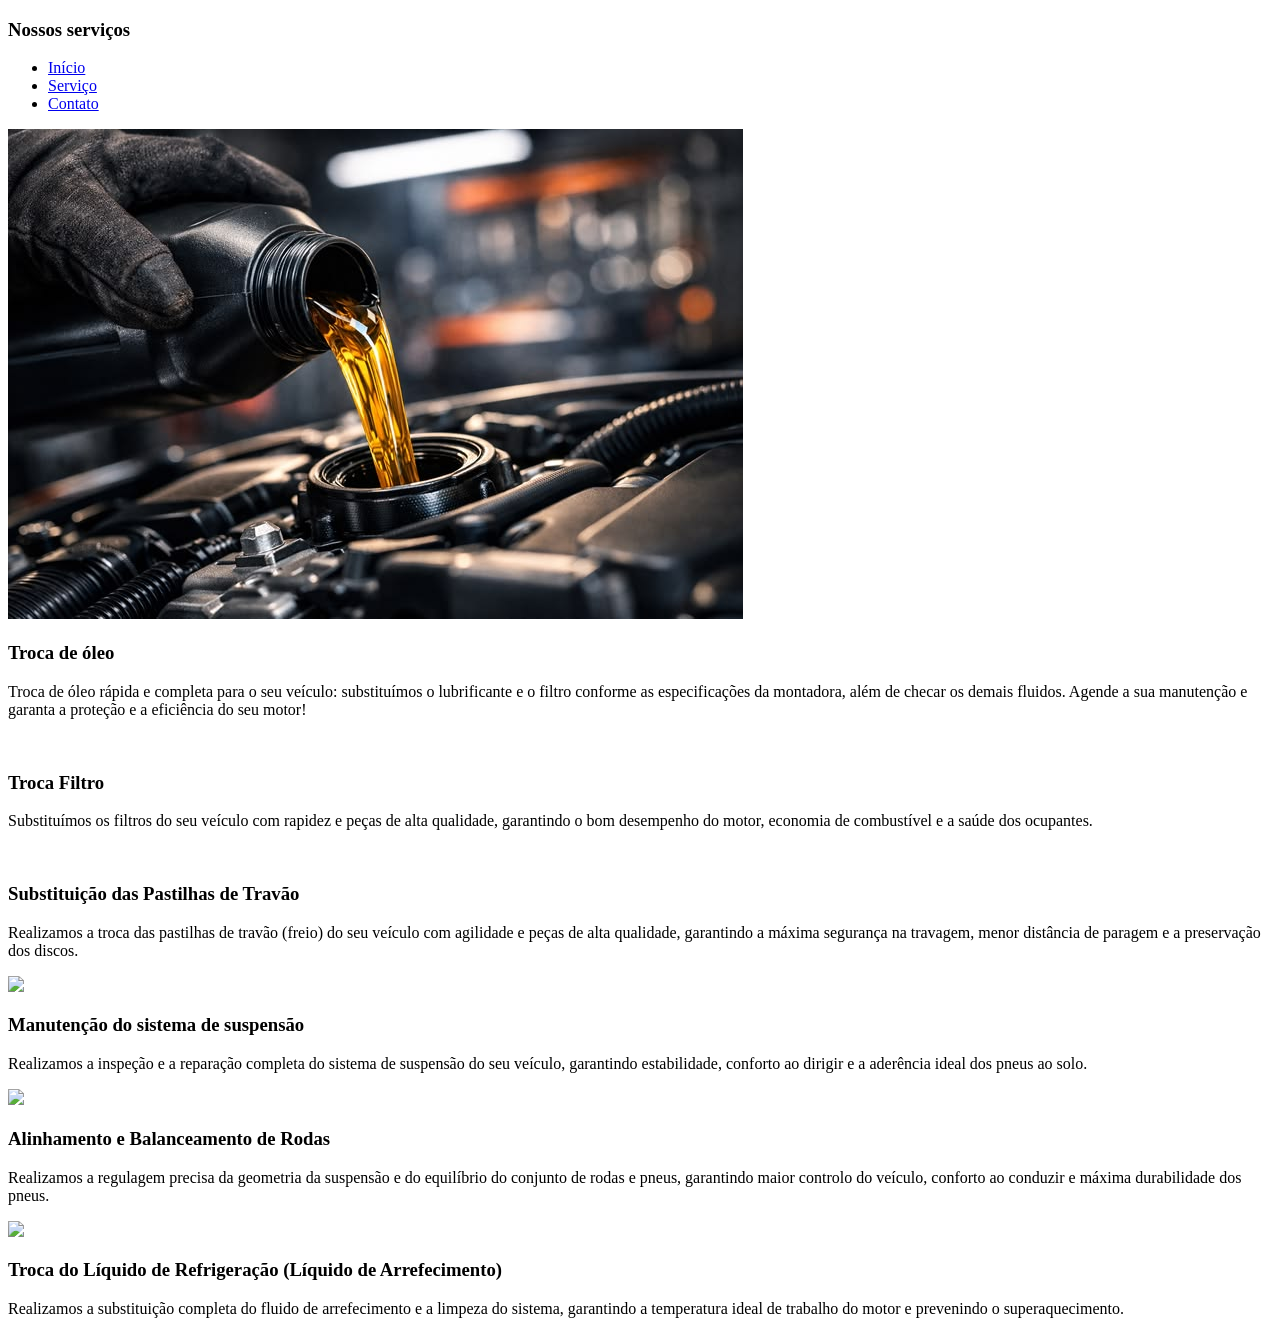
==== pages/servico.html @ 8bd4774e "Pronto" ====
<!DOCTYPE html>
<html lang="pt-BR">
<head>
    <meta charset="UTF-8">
    <title>Osvaldo-motors</title>
    <link rel="stylesheet" href="../css/servico.css"/>
</head>

<body>
    <header>
        <section id="container1">

            <section id="servico">
            <h1>Nossos serviços</h1>
        </section>

             <section id="menu1">
                <nav class="navmenu1">
                    <ul class="nav-list1">
                        <li><a href="../index.html">Início</a></li>
                        <li><a href="./pages/servico.html">Serviço</a></li>
                        <li><a href="/pages/contato.html">Contato</a></li>
                    </ul>
                </nav>
            </section>

    </header>

    <main>

     <section id="card">
             <article class="cards">
                <img src="../assets/trocaoleo.jpg" alt="">
                <h3>Troca de óleo</h3>
                <p>Troca de óleo rápida e completa para o seu veículo: substituímos o lubrificante e o filtro conforme as especificações da montadora, além de checar os demais fluidos. Agende a sua manutenção e garanta a proteção e a eficiência do seu motor!</p>
            </article>
        
            <article class="cards">
                <img src="../assets/filtro.jpeg" alt="">
                <h3>Troca Filtro</h3>
                <p>Substituímos os filtros do seu veículo com rapidez e peças de alta qualidade, garantindo o bom desempenho do motor, economia de combustível e a saúde dos ocupantes.</p>
            </article>

            <article class="cards">
                <img src="../assets/pastilha.jpg" alt="">
                <h3>Substituição das Pastilhas de Travão</h3>
                <p>Realizamos a troca das pastilhas de travão (freio) do seu veículo com agilidade e peças de alta qualidade, garantindo a máxima segurança na travagem, menor distância de paragem e a preservação dos discos.</p>
            </article>

            <article class="cards">
                <img src="../assets/manutencao.jpeg">
                <h3>Manutenção do sistema de suspensão</h3>
                <p>Realizamos a inspeção e a reparação completa do sistema de suspensão do seu veículo, garantindo estabilidade, conforto ao dirigir e a aderência ideal dos pneus ao solo.</p>
            </article>

            <article class="cards">
                <img src="../assets/balanceamento.jpg">
                <h3>Alinhamento e Balanceamento de Rodas</h3>
                <p>Realizamos a regulagem precisa da geometria da suspensão e do equilíbrio do conjunto de rodas e pneus, garantindo maior controlo do veículo, conforto ao conduzir e máxima durabilidade dos pneus.</p>
            </article>

            <article class="cards">
                <img src="../assets/refrigeracao.jpg">
                <h3>Troca do Líquido de Refrigeração (Líquido de Arrefecimento)</h3>
                <p>Realizamos a substituição completa do fluido de arrefecimento e a limpeza do sistema, garantindo a temperatura ideal de trabalho do motor e prevenindo o superaquecimento.</p>
            </article>

    </section>
    </main>
</body>
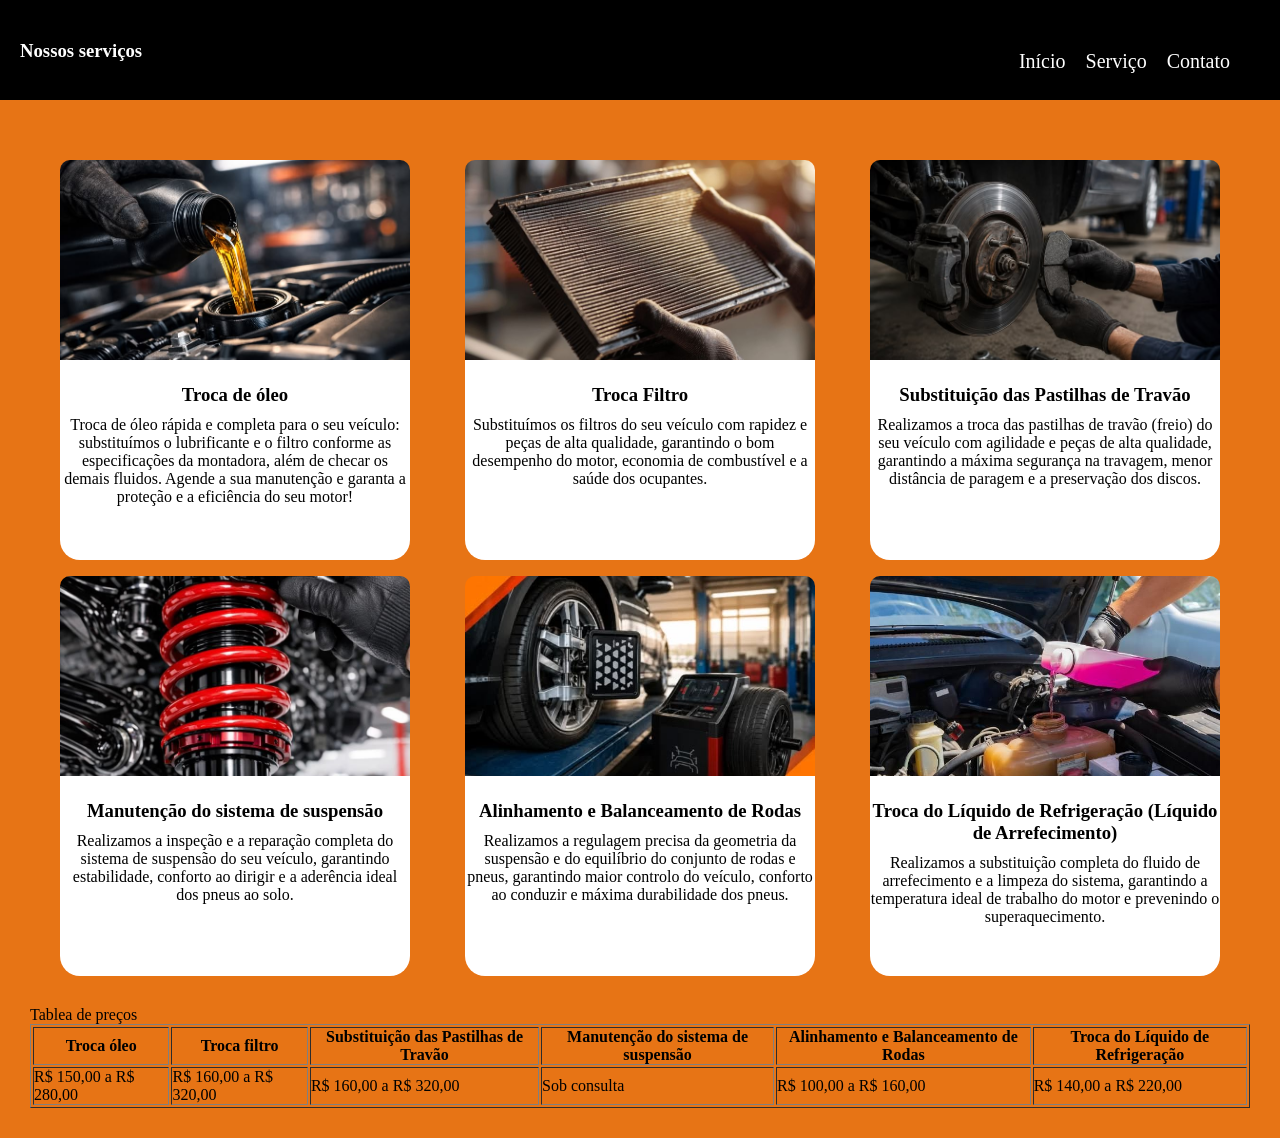
==== commit 013d5d1d: "Pronto" ====
--- a/pages/servico.html
+++ b/pages/servico.html
@@ -30,41 +30,65 @@
 
      <section id="card">
              <article class="cards">
-                <img src="../assets/trocaoleo.jpg" alt="">
+                <img src="../assets/img/trocaoleo.jpg" alt="">
                 <h3>Troca de óleo</h3>
                 <p>Troca de óleo rápida e completa para o seu veículo: substituímos o lubrificante e o filtro conforme as especificações da montadora, além de checar os demais fluidos. Agende a sua manutenção e garanta a proteção e a eficiência do seu motor!</p>
             </article>
         
             <article class="cards">
-                <img src="../assets/filtro.jpeg" alt="">
+                <img src="../assets/img/filtro.jpeg" alt="">
                 <h3>Troca Filtro</h3>
                 <p>Substituímos os filtros do seu veículo com rapidez e peças de alta qualidade, garantindo o bom desempenho do motor, economia de combustível e a saúde dos ocupantes.</p>
             </article>
 
             <article class="cards">
-                <img src="../assets/pastilha.jpg" alt="">
+                <img src="../assets/img/pastilha.jpg" alt="">
                 <h3>Substituição das Pastilhas de Travão</h3>
                 <p>Realizamos a troca das pastilhas de travão (freio) do seu veículo com agilidade e peças de alta qualidade, garantindo a máxima segurança na travagem, menor distância de paragem e a preservação dos discos.</p>
             </article>
 
             <article class="cards">
-                <img src="../assets/manutencao.jpeg">
+                <img src="../assets/img/manutencao.jpeg">
                 <h3>Manutenção do sistema de suspensão</h3>
                 <p>Realizamos a inspeção e a reparação completa do sistema de suspensão do seu veículo, garantindo estabilidade, conforto ao dirigir e a aderência ideal dos pneus ao solo.</p>
             </article>
 
             <article class="cards">
-                <img src="../assets/balanceamento.jpg">
+                <img src="../assets/img/balanceamento.jpg">
                 <h3>Alinhamento e Balanceamento de Rodas</h3>
                 <p>Realizamos a regulagem precisa da geometria da suspensão e do equilíbrio do conjunto de rodas e pneus, garantindo maior controlo do veículo, conforto ao conduzir e máxima durabilidade dos pneus.</p>
             </article>
 
             <article class="cards">
-                <img src="../assets/refrigeracao.jpg">
+                <img src="../assets/img/refrigeracao.jpg">
                 <h3>Troca do Líquido de Refrigeração (Líquido de Arrefecimento)</h3>
                 <p>Realizamos a substituição completa do fluido de arrefecimento e a limpeza do sistema, garantindo a temperatura ideal de trabalho do motor e prevenindo o superaquecimento.</p>
             </article>
+    </section>
 
+    <section id="preco">
+        <p>Tablea de preços</p>
     </section>
+
+    <table border="1">
+        <tr>
+            <th>Troca óleo</th>
+            <th>Troca filtro</th>
+            <th>Substituição das Pastilhas de Travão</th>
+            <th>Manutenção do sistema de suspensão</th>
+            <th>Alinhamento e Balanceamento de Rodas</th>
+            <th>Troca do Líquido de Refrigeração</th>
+        </tr>
+
+        <tr>
+           <td>R$ 150,00 a R$ 280,00</td> 
+           <td>R$ 160,00 a R$ 320,00</td>
+           <td>R$ 160,00 a R$ 320,00</td>
+           <td>Sob consulta</td>
+           <td>R$ 100,00 a R$ 160,00</td>
+           <td>R$ 140,00 a R$ 220,00</td>
+        </tr>
+    </table>
+
     </main>
 </body>
--- a/css/servico.css
+++ b/css/servico.css
@@ -0,0 +1,116 @@
+* {
+    padding: 0px;
+    margin: 0px;
+    box-sizing: border-box;
+}
+
+main {
+    padding: 30px;
+}
+
+#card {
+    display: flex;
+    justify-content: center;
+    padding: 30px;
+    text-align: center;
+    justify-content: space-between;
+    padding-left: 30px;
+    padding-right: 30px;
+    flex-wrap: wrap;
+    gap:16px;
+    font-family: Arial, Helvetica, sans-serif;
+}
+
+.cards {
+    background-color: #fff;
+    width: 350px;
+    height: 400px;
+    border-radius: 20px;
+    flex-wrap: wrap;
+}
+
+.cards img {
+    width: 100%;
+    height: 200px;
+    border-top-right-radius: 10px;
+    border-top-left-radius: 10px;
+    object-fit: cover;
+}
+
+.cards h3 {
+    font-family: 'Times New Roman', Times, serif;
+    padding-top: 20px;
+
+}
+
+.cards p {
+    padding-top: 10px;
+    font-family:'Times New Roman', Times, serif;
+}
+
+#menu1 {
+    display: flex;
+    flex-direction: row;
+    padding:30px;
+    color:black;
+}
+
+.navmenu1 {
+    display: flex;
+}
+
+.nav-list1 {
+    display: flex;
+    flex-direction:row;
+    justify-content: space-between;
+    align-items: flex-end;
+    gap:20px;
+    padding: 20px;
+    margin-left: 30px;
+    font-size: 20px;
+}
+
+a:link {
+    color: #fff;
+    text-decoration: none;
+}
+
+a:visited {
+    color: #fff;
+}
+
+a:hover {
+    color: rgb(0, 255, 55);
+    font-weight: 500;
+}
+
+li {
+    list-style: none;
+}
+
+#servico {
+    display: flex;
+    margin-top: 20px;
+    padding: 20px;
+    justify-content: flex-start;
+    color: #fff;
+}
+
+header {
+    background-color: black;
+    height: 100px;
+}
+
+#container1 {
+    display: flex;
+    flex-direction: row;
+    justify-content: space-between;
+    width: 100%;
+}
+
+body{
+     background-color: rgb(231, 116, 21);
+}
+
+
+
